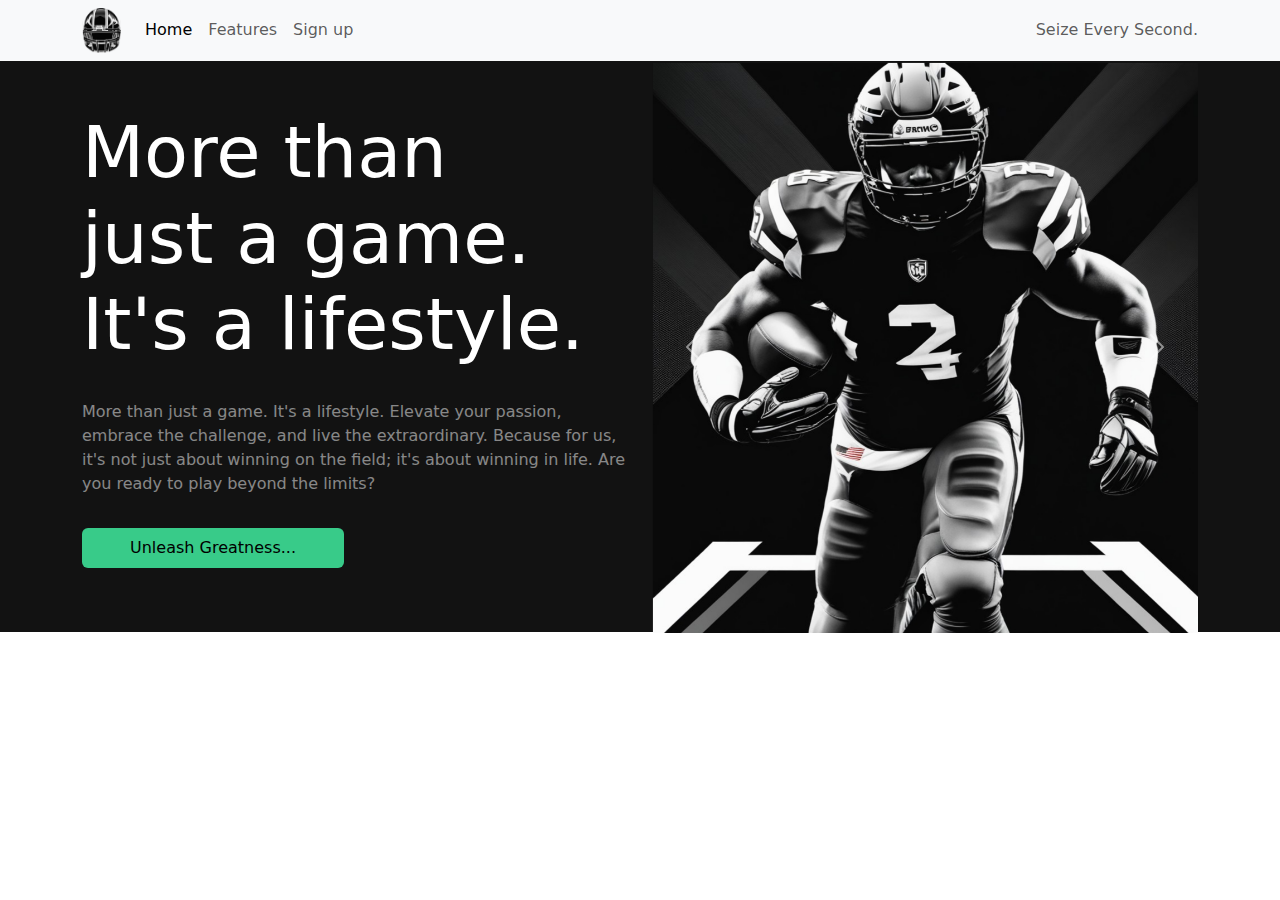
==== features.html @ 25ed3b5c "fixed slider, added logo and started making pages" ====
<!DOCTYPE html>
<html lang="pl">
  <head>
    <meta charset="UTF-8" />
    <meta name="viewport" content="width=device-width, initial-scale=1.0" />
    <link rel="stylesheet" href="./css/bootstrap.min.css" />
    <link rel="stylesheet" href="./css/style.css" />
    <title>Zaliczenie</title>
  </head>
  <body>
    <nav class="navbar navbar-expand-lg bg-light">
      <div class="container">
        <a class="navbar-brand logo p-0" href="index.html"><img src="./img/logo.png" alt="Logo" class="w-100"></a>
        <button
          class="navbar-toggler"
          type="button"
          data-bs-toggle="collapse"
          data-bs-target="#navbarText"
          aria-controls="navbarText"
          aria-expanded="false"
          aria-label="Toggle navigation"
        >
          <span class="navbar-toggler-icon"></span>
        </button>
        <div class="collapse navbar-collapse" id="navbarText">
          <ul class="navbar-nav me-auto mb-2 mb-lg-0">
            <li class="nav-item">
              <a class="nav-link active" aria-current="page" href="index.html">Home</a>
            </li>
            <li class="nav-item">
              <a class="nav-link" href="features.html">Features</a>
            </li>
            <li class="nav-item">
              <a class="nav-link" href="form.html">Sign up</a>
            </li>
          </ul>
          <span class="navbar-text"> Seize Every Second. </span>
        </div>
      </div>
    </nav>

    <header class="w-100" style="background-color: #121212">
      <div class="container">
        <div class="row">
          <div class="col-12 col-md-6 d-flex flex-column text-white my-5">
            <h1 class="display-2 m-0">
              <b
                >More than<br />just a game.<br />
                It's a lifestyle.</b
              >
            </h1>
            <p class="my-4 py-2 text-white-50">
              More than just a game. It's a lifestyle. Elevate your passion,
              embrace the challenge, and live the extraordinary. Because for us,
              it's not just about winning on the field; it's about winning in
              life. Are you ready to play beyond the limits?
            </p>
            <p class="m-0 flex-fill d-flex align-items-end mb-3">
              <span>
                <button
                  type="button"
                  class="btn btn-primary text-black px-5 py-2"
                  style="background-color: #38cb89; border: none"
                >
                  Unleash Greatness...
                </button>
              </span>
            </p>
          </div>

          <div class="col-12 col-md-6">
            <div
              id="carouselExampleAutoplaying"
              class="carousel slide h-100"
              data-bs-ride="carousel"
              style="margin-top: 1px; margin-bottom: -2px;"
            >
              <div class="carousel-inner h-100">
                <div class="carousel-item active h-100">
                  <img
                    src="./img/slider1.png"
                    class="d-block w-100"
                    alt="..."
                  />
                  <div class="w-100 h-100 bg-img" style="background-image: url('./img/slider1.png');"></div>
                </div>
                <div class="carousel-item h-100">
                  <img
                    src="./img/slider2.png"
                    class="d-block w-100"
                    alt="..."
                  />
                  <div class="w-100 h-100 bg-img" style="background-image: url('./img/slider2.png');"></div>
                </div>
                <div class="carousel-item h-100">
                  <img
                    src="./img/slider3.png"
                    class="d-block w-100"
                    alt="..."
                  />
                  <div class="w-100 h-100 bg-img" style="background-image: url('./img/slider3.png');"></div>
                </div>
              </div>
              <button
                class="carousel-control-prev"
                type="button"
                data-bs-target="#carouselExampleAutoplaying"
                data-bs-slide="prev"
              >
                <span
                  class="carousel-control-prev-icon"
                  aria-hidden="true"
                ></span>
                <span class="visually-hidden">Previous</span>
              </button>
              <button
                class="carousel-control-next"
                type="button"
                data-bs-target="#carouselExampleAutoplaying"
                data-bs-slide="next"
              >
                <span
                  class="carousel-control-next-icon"
                  aria-hidden="true"
                ></span>
                <span class="visually-hidden">Next</span>
              </button>
            </div>
          </div>
        </div>
      </div>
    </header>

    <script src="./js/bootstrap.bundle.min.js"></script>
    <script src="./js/code.jquery.com_jquery-3.7.0.min.js"></script>
    <script src="./js/unpkg.com_masonry-layout@4.2.2_dist_masonry.pkgd.min.js"></script>
    <script src="./js/js.js"></script>
  </body>
</html>
---- css/style.css ----
@keyframes slideIn {
  0% {
    transform: translateY(-2rem);
    opacity: 0;
  }

  100% {
    transform: translateY(0rem);
    opacity: 1;
  }

  0% {
    transform: translateY(-2rem);
    opacity: 0;
  }
}

@keyframes slide-s {
  0% {
    transform: translateX(-2rem);
    opacity: 0;
  }

  100% {
    transform: translateX(0rem);
    opacity: 1;
  }
}

@keyframes slide-e {
  0% {
    transform: translateX(2rem);
    opacity: 0;
  }

  100% {
    transform: translateX(0rem);
    opacity: 1;
  }
}

@keyframes slide-el {
  0% {
    transform: translateX(0rem);
    opacity: 1;
  }

  100% {
    transform: translateX(-2rem);
    opacity: 0;
  }
}

@keyframes slide-b {
  0% {
    transform: translateY(2rem);
    opacity: 0;
  }

  100% {
    transform: translateY(0rem);
    opacity: 1;
  }
}

@keyframes slide-t {
  0% {
    transform: translateY(-2rem);
    opacity: 0;
  }

  100% {
    transform: translateY(0rem);
    opacity: 1;
  }
}

@keyframes slide {
  0% {
    opacity: 0;
  }

  100% {
    opacity: 1;
  }
}

@keyframes grid {
  0% {
    opacity: 0;
    max-height: 100vw;
  }

  100% {
    opacity: 1;
    max-height: 100%;
  }
}

.slideIn {
  animation-name: slideIn;
}

.fade-s,
.fade-e,
.fade-b,
.fade {
  opacity: 0;
}

.fade-s-in,
.fade-e-in,
.fade-b-in,
.fade-in {
  opacity: 1;
  animation-duration: 1s;
  animation-fill-mode: both;
}

.fade-s-in {
  animation-name: slide-s;
}

.fade-e-in {
  animation-name: slide-e;
}

.fade-b-in {
  animation-name: slide-b;
}

.fade-in {
  animation-name: slide;
}

.padding-button-2 {
  padding: 0.88rem 1.5rem;
}

.padding-button-1 {
  padding: 0.66rem 1.5rem;
}

.box {
  -webkit-box-shadow: 0px 0px 50px -10px rgba(2, 2, 2, 1);
  -moz-box-shadow: 0px 0px 50px -10px rgba(2, 2, 2, 1);
  box-shadow: 0px 0px 50px -10px rgba(2, 2, 2, 1);
}

.bg-img {
  display: none;
  background-size: cover;
  background-position: center;
  background-repeat: no-repeat;
  margin: 1px;
}

.logo {
  width: 3.5%;
}

@media (max-width: 1400px) {
  .bg-img {
    display: block;
  }

  .carousel-item img {
    display: none !important;
  }
}

@media (max-width: 992px) {
  .logo {
    width: 5%;
  }
}

@media (max-width: 766px) {
  .bg-img {
    display: none;
  }

  .carousel-item img {
    display: block !important;
  }

  .logo {
    width: 7%;
  }
}

@media (max-width: 576px) {
  .logo {
    width: 10%;
  }
}
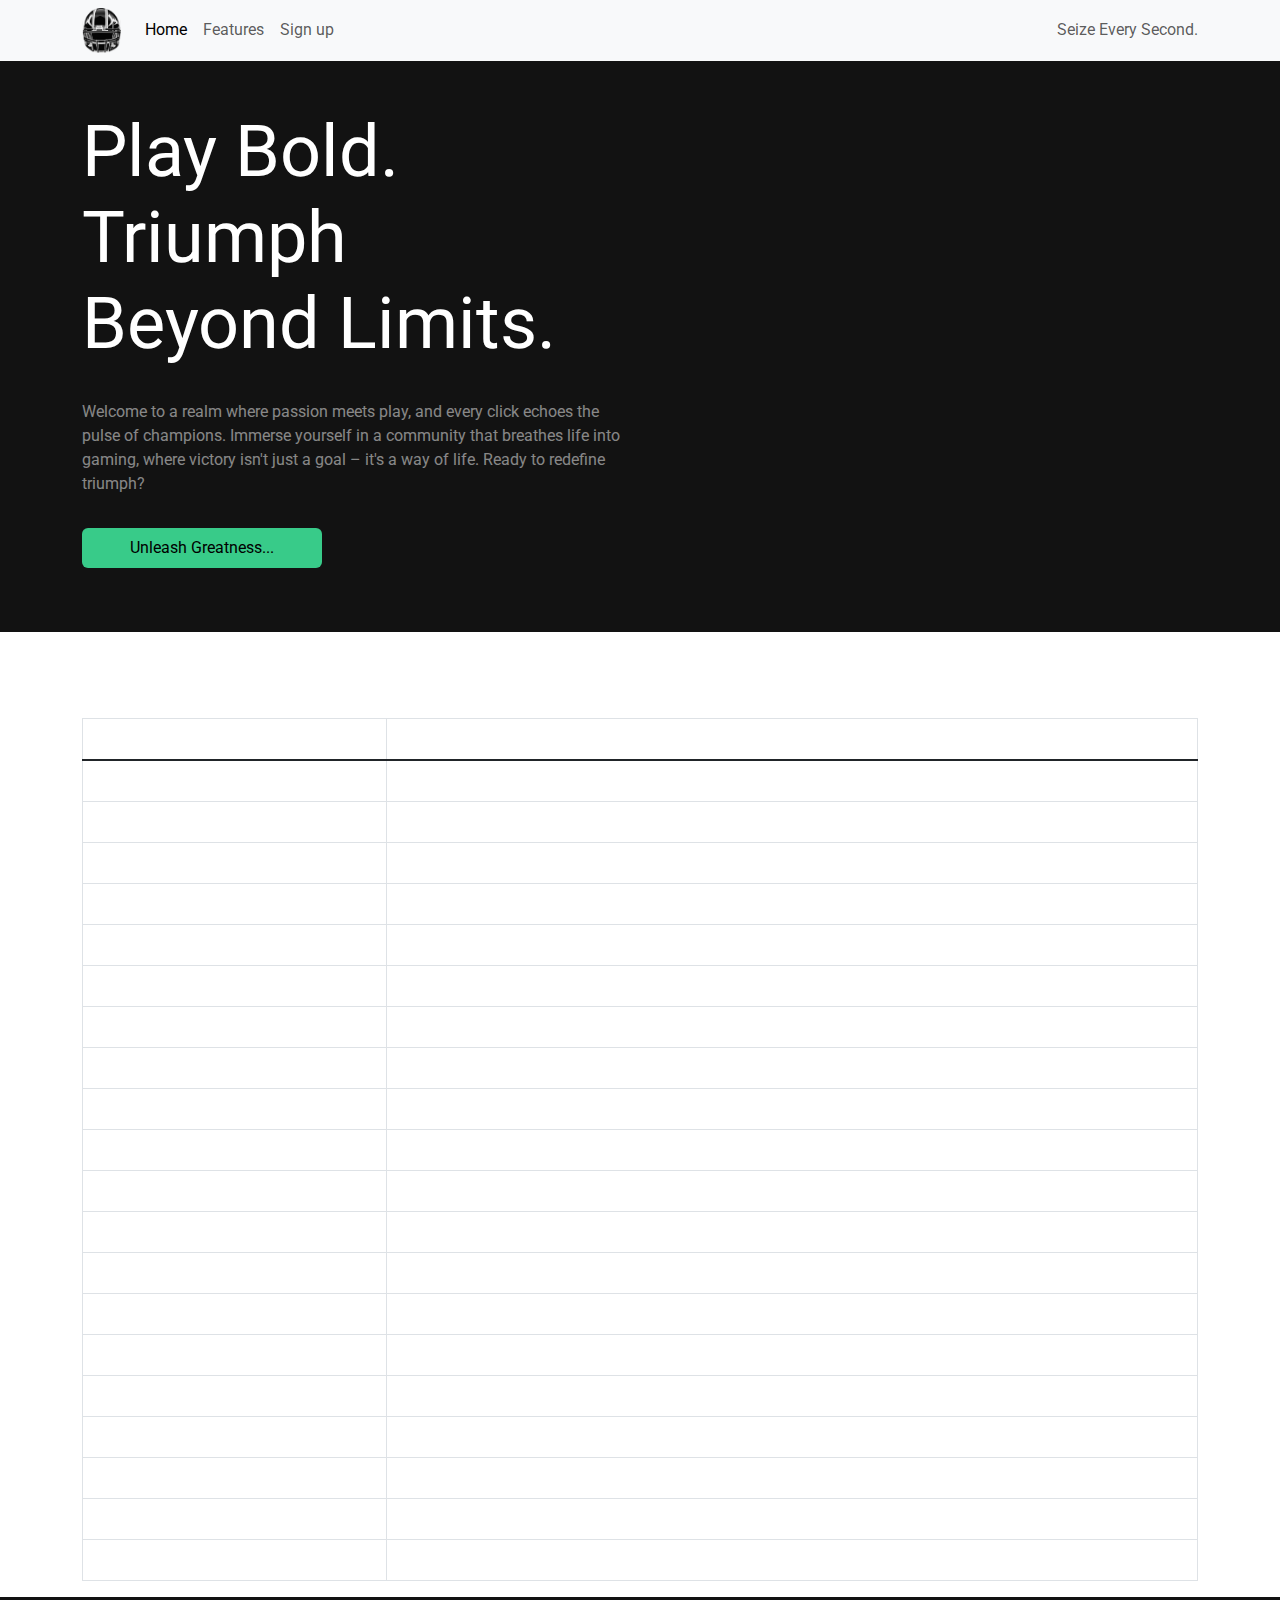
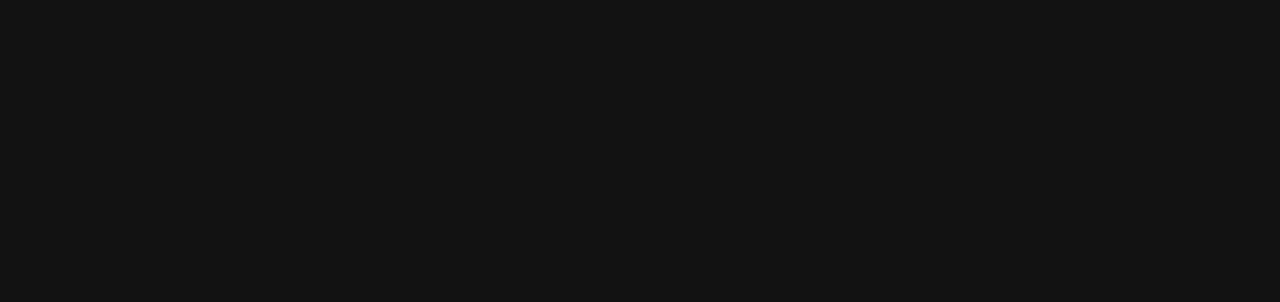
==== commit 44cec24e: "added lazyloading" ====
--- a/features.html
+++ b/features.html
@@ -10,7 +10,9 @@
   <body>
     <nav class="navbar navbar-expand-lg bg-light">
       <div class="container">
-        <a class="navbar-brand logo p-0" href="index.html"><img src="./img/logo.png" alt="Logo" class="w-100"></a>
+        <a class="navbar-brand logo p-0" href="index.html"
+          ><img src="./img/logo.png" alt="Logo" class="w-100"
+        /></a>
         <button
           class="navbar-toggler"
           type="button"
@@ -25,7 +27,9 @@
         <div class="collapse navbar-collapse" id="navbarText">
           <ul class="navbar-nav me-auto mb-2 mb-lg-0">
             <li class="nav-item">
-              <a class="nav-link active" aria-current="page" href="index.html">Home</a>
+              <a class="nav-link active" aria-current="page" href="index.html"
+                >Home</a
+              >
             </li>
             <li class="nav-item">
               <a class="nav-link" href="features.html">Features</a>
@@ -42,24 +46,24 @@
     <header class="w-100" style="background-color: #121212">
       <div class="container">
         <div class="row">
-          <div class="col-12 col-md-6 d-flex flex-column text-white my-5">
+          <div class="fade-s col-12 col-md-6 d-flex flex-column text-white my-5">
             <h1 class="display-2 m-0">
               <b
-                >More than<br />just a game.<br />
-                It's a lifestyle.</b
+                >Play Bold.<br />Triumph<br />
+                Beyond Limits.</b
               >
             </h1>
             <p class="my-4 py-2 text-white-50">
-              More than just a game. It's a lifestyle. Elevate your passion,
-              embrace the challenge, and live the extraordinary. Because for us,
-              it's not just about winning on the field; it's about winning in
-              life. Are you ready to play beyond the limits?
+              Welcome to a realm where passion meets play, and every click
+              echoes the pulse of champions. Immerse yourself in a community
+              that breathes life into gaming, where victory isn't just a goal –
+              it's a way of life. Ready to redefine triumph?
             </p>
             <p class="m-0 flex-fill d-flex align-items-end mb-3">
               <span>
                 <button
                   type="button"
-                  class="btn btn-primary text-black px-5 py-2"
+                  class="to-form btn btn-primary text-black px-5 py-2"
                   style="background-color: #38cb89; border: none"
                 >
                   Unleash Greatness...
@@ -68,37 +72,45 @@
             </p>
           </div>
 
-          <div class="col-12 col-md-6">
+          <div class="fade col-12 col-md-6">
             <div
               id="carouselExampleAutoplaying"
               class="carousel slide h-100"
               data-bs-ride="carousel"
-              style="margin-top: 1px; margin-bottom: -2px;"
             >
               <div class="carousel-inner h-100">
                 <div class="carousel-item active h-100">
                   <img
-                    src="./img/slider1.png"
+                    src="./img/slider31.png"
                     class="d-block w-100"
                     alt="..."
                   />
-                  <div class="w-100 h-100 bg-img" style="background-image: url('./img/slider1.png');"></div>
+                  <div
+                    class="w-100 h-100 bg-img"
+                    style="background-image: url('./img/slider31.png')"
+                  ></div>
                 </div>
                 <div class="carousel-item h-100">
                   <img
-                    src="./img/slider2.png"
+                    src="./img/slider32.png"
                     class="d-block w-100"
                     alt="..."
                   />
-                  <div class="w-100 h-100 bg-img" style="background-image: url('./img/slider2.png');"></div>
+                  <div
+                    class="w-100 h-100 bg-img"
+                    style="background-image: url('./img/slider32.png')"
+                  ></div>
                 </div>
                 <div class="carousel-item h-100">
                   <img
-                    src="./img/slider3.png"
+                    src="./img/slider33.png"
                     class="d-block w-100"
                     alt="..."
                   />
-                  <div class="w-100 h-100 bg-img" style="background-image: url('./img/slider3.png');"></div>
+                  <div
+                    class="w-100 h-100 bg-img"
+                    style="background-image: url('./img/slider33.png')"
+                  ></div>
                 </div>
               </div>
               <button
@@ -131,6 +143,218 @@
       </div>
     </header>
 
+    <div class="container">
+      <h2 class="fade text-center my-4">Triumph Gaming Platform Features</h2>
+      <table
+        class="table table-responsive table-striped table-hover table-bordered"
+      >
+        <thead>
+          <tr class="fade" class="fade-b">
+            <th>Feature</th>
+            <th>Description</th>
+          </tr>
+        </thead>
+        <tbody class="table-group-divider">
+          <tr class="fade" class="fade-b">
+            <td>Masterful Narratives</td>
+            <td>
+              Engaging stories of triumph and resilience, inspiring champions
+              worldwide.
+            </td>
+          </tr>
+          <tr class="fade" class="fade-b">
+            <td>Immersive Arenas</td>
+            <td>
+              Step into visually stunning arenas that bring the game to life.
+            </td>
+          </tr>
+          <tr class="fade" class="fade-b">
+            <td>Passion-Driven Community</td>
+            <td>
+              Join a community where passion fuels innovation and camaraderie.
+            </td>
+          </tr>
+          <tr class="fade" class="fade-b">
+            <td>Champion Lifestyle Hub</td>
+            <td>
+              Explore the lifestyle beyond the game, where victory extends into
+              daily living.
+            </td>
+          </tr>
+          <tr class="fade" class="fade-b">
+            <td>Global Competitions</td>
+            <td>
+              Participate in international tournaments, testing your skills on a
+              global stage.
+            </td>
+          </tr>
+          <tr class="fade" class="fade-b">
+            <td>Cutting-Edge Innovation</td>
+            <td>
+              Experience the forefront of gaming technology, setting new
+              standards.
+            </td>
+          </tr>
+          <tr class="fade" class="fade-b">
+            <td>Symphony of Success</td>
+            <td>
+              Play your part in a triumphantly orchestrated symphony of
+              victories.
+            </td>
+          </tr>
+          <tr class="fade" class="fade-b">
+            <td>Beyond Pixels</td>
+            <td>
+              A platform where the game transcends screens, connecting players
+              worldwide.
+            </td>
+          </tr>
+          <tr class="fade" class="fade-b">
+            <td>Heartbeat of Passion</td>
+            <td>
+              Feel the pulsating energy of a community united by a shared love
+              for the game.
+            </td>
+          </tr>
+          <tr class="fade" class="fade-b">
+            <td>Champion's Corner</td>
+            <td>
+              Exclusive insights, tips, and interviews from gaming champions.
+            </td>
+          </tr>
+          <tr class="fade" class="fade-b">
+            <td>Live the Game Lifestyle</td>
+            <td>
+              Resources and guides on adopting a champion's mindset in everyday
+              life.
+            </td>
+          </tr>
+          <tr class="fade" class="fade-b">
+            <td>Inspirational Spotlights</td>
+            <td>
+              Celebrate individuals who embody the spirit of a true gaming
+              champion.
+            </td>
+          </tr>
+          <tr class="fade" class="fade-b">
+            <td>Customizable Experiences</td>
+            <td>
+              Tailor your journey with customizable features to suit your gaming
+              style.
+            </td>
+          </tr>
+          <tr class="fade" class="fade-b">
+            <td>Triumph Merchandise</td>
+            <td>
+              Access exclusive merchandise that reflects the essence of triumph.
+            </td>
+          </tr>
+          <tr class="fade" class="fade-b">
+            <td>Leaderboards and Rankings</td>
+            <td>
+              Track your progress and compete for a spot among the gaming elite.
+            </td>
+          </tr>
+          <tr class="fade" class="fade-b">
+            <td>Interactive Challenges</td>
+            <td>
+              Engage in dynamic challenges to test and elevate your gaming
+              skills.
+            </td>
+          </tr>
+          <tr class="fade" class="fade-b">
+            <td>Triumph Rewards Program</td>
+            <td>
+              Unlock exclusive rewards and perks as you achieve triumphs in the
+              game.
+            </td>
+          </tr>
+          <tr class="fade" class="fade-b">
+            <td>Legacy of Champions</td>
+            <td>
+              Explore the rich history and legacy of gaming champions who paved
+              the way.
+            </td>
+          </tr>
+          <tr class="fade" class="fade-b">
+            <td>Triumph Across Platforms</td>
+            <td>
+              Seamless gaming experience across various platforms for ultimate
+              flexibility.
+            </td>
+          </tr>
+          <tr class="fade" class="fade-b">
+            <td>Future-Forward Gaming</td>
+            <td>
+              Stay ahead with a platform committed to evolving with the future
+              of gaming.
+            </td>
+          </tr>
+        </tbody>
+      </table>
+    </div>
+
+    <footer style="background-color: #121212">
+      <div class="container py-5">
+        <div class="row py-4 justify-content-center">
+          <div class="col-12 text-white">
+            <div class="fade border-bottom"></div>
+
+            <div class="fade d-flex justify-content-between py-5 lt-4">
+              <div class="d-flex flex-wrap flex-column flex-md-row">
+                <p class="m-0 m-lg-auto">
+                  <a
+                    class="link-underline link-underline-opacity-0 text-white"
+                    href="#"
+                    >Forum</a
+                  >
+                </p>
+                <p class="my-4 my-md-0 mx-md-4 m-lg-auto mx-lg-5">
+                  <a
+                    class="link-underline link-underline-opacity-0 text-white"
+                    href="#"
+                    >Instagram</a
+                  >
+                </p>
+                <p class="mb-4 m-md-0 m-lg-auto">
+                  <a
+                    class="link-underline link-underline-opacity-0 text-white"
+                    href="#"
+                    >Facebook</a
+                  >
+                </p>
+                <p class="ms-md-4 m-lg-auto ms-lg-5">
+                  <a
+                    class="link-underline link-underline-opacity-0 text-white"
+                    href="#"
+                    >LinkedIn</a
+                  >
+                </p>
+              </div>
+              <div class="d-flex flex-column flex-lg-row">
+                <p class="mb-4 m-lg-auto">000-000-000</p>
+                <p class="m-0 m-lg-auto ps-lg-5">greatness@example.com</p>
+              </div>
+            </div>
+
+            <div class="fade d-flex justify-content-between pt-3 lt-4">
+              <p class="m-auto ms-0">Triumphant Symphony © 2023</p>
+              <div class="d-flex align-items-center">
+                <p class="mb-0 me-2">
+                  made by
+                  <a
+                    class="link-underline link-underline-opacity-0 text-white"
+                    href="https://github.com/mikoslaf"
+                    >Mikołaj W.</a
+                  >
+                </p>
+              </div>
+            </div>
+          </div>
+        </div>
+      </div>
+    </footer>
+
     <script src="./js/bootstrap.bundle.min.js"></script>
     <script src="./js/code.jquery.com_jquery-3.7.0.min.js"></script>
     <script src="./js/unpkg.com_masonry-layout@4.2.2_dist_masonry.pkgd.min.js"></script>
--- a/css/style.css
+++ b/css/style.css
@@ -1,18 +1,7 @@
-@keyframes slideIn {
-  0% {
-    transform: translateY(-2rem);
-    opacity: 0;
-  }
+@import url('https://fonts.googleapis.com/css2?family=Roboto:wght@400;700&display=swap');
 
-  100% {
-    transform: translateY(0rem);
-    opacity: 1;
-  }
-
-  0% {
-    transform: translateY(-2rem);
-    opacity: 0;
-  }
+body {
+  font-family: 'Roboto', sans-serif;
 }
 
 @keyframes slide-s {
@@ -36,18 +25,6 @@
   100% {
     transform: translateX(0rem);
     opacity: 1;
-  }
-}
-
-@keyframes slide-el {
-  0% {
-    transform: translateX(0rem);
-    opacity: 1;
-  }
-
-  100% {
-    transform: translateX(-2rem);
-    opacity: 0;
   }
 }
 
@@ -97,10 +74,6 @@
   }
 }
 
-.slideIn {
-  animation-name: slideIn;
-}
-
 .fade-s,
 .fade-e,
 .fade-b,
@@ -133,14 +106,6 @@
   animation-name: slide;
 }
 
-.padding-button-2 {
-  padding: 0.88rem 1.5rem;
-}
-
-.padding-button-1 {
-  padding: 0.66rem 1.5rem;
-}
-
 .box {
   -webkit-box-shadow: 0px 0px 50px -10px rgba(2, 2, 2, 1);
   -moz-box-shadow: 0px 0px 50px -10px rgba(2, 2, 2, 1);
@@ -152,11 +117,14 @@
   background-size: cover;
   background-position: center;
   background-repeat: no-repeat;
-  margin: 1px;
 }
 
 .logo {
   width: 3.5%;
+}
+
+.none {
+  display: none;
 }
 
 @media (max-width: 1400px) {
